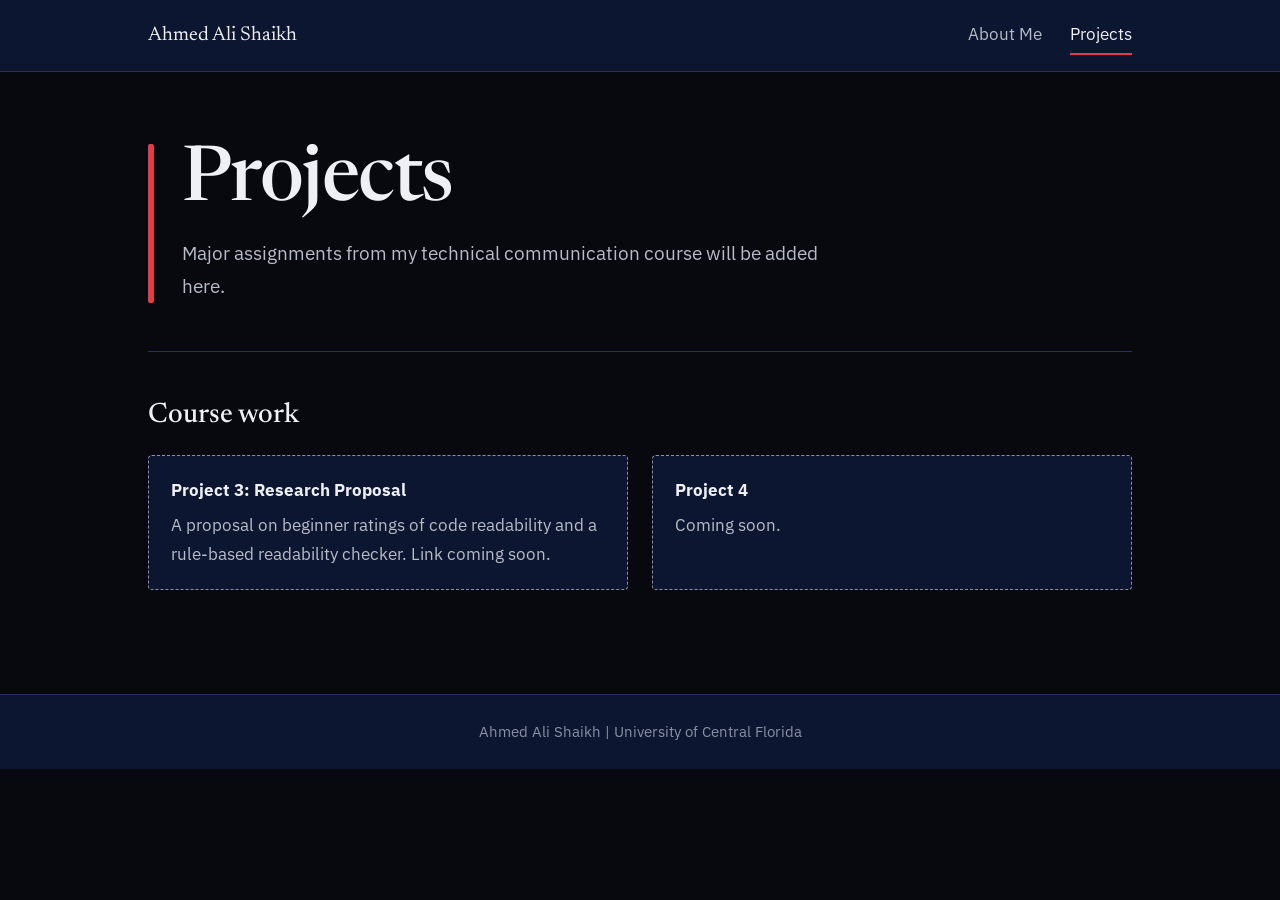
==== projects.html @ 7a678967 "Add files via upload" ====
<!doctype html>
<html lang="en">
<head>
<meta charset="utf-8">
<meta name="viewport" content="width=device-width,initial-scale=1">
<title>Ahmed Ali Shaikh | Projects</title>
<link rel="preconnect" href="https://fonts.googleapis.com">
<link rel="preconnect" href="https://fonts.gstatic.com" crossorigin>
<link href="https://fonts.googleapis.com/css2?family=IBM+Plex+Sans:wght@400;600&family=Newsreader:wght@500&display=swap" rel="stylesheet">
<link rel="stylesheet" href="style.css">
</head>
<body>
<a class="skip" href="#main">Skip to content</a>
<header class="site">
  <nav aria-label="Main">
    <a class="brand" href="index.html">Ahmed Ali Shaikh</a>
    <a class="nav" href="index.html">About Me</a>
    <a class="nav" href="projects.html" aria-current="page">Projects</a>
  </nav>
</header>
<main id="main">
  <div class="hero">
    <div class="rule" aria-hidden="true"></div>
    <div>
      <h1>Projects</h1>
      <p class="lead">Major assignments from my technical communication course will be added here.</p>
    </div>
  </div>
  <section aria-labelledby="proj">
    <h2 id="proj">Course work</h2>
    <div class="grid">
      <div class="placeholder"><h3>Project 3: Research Proposal</h3><p>A proposal on beginner ratings of code readability and a rule-based readability checker. Link coming soon.</p></div>
      <div class="placeholder"><h3>Project 4</h3><p>Coming soon.</p></div>
    </div>
  </section>
</main>
<footer>Ahmed Ali Shaikh | University of Central Florida</footer>
</body>
</html>
---- style.css ----
:root{
  --black:#07090f;
  --navy:#0d1630;
  --navy-2:#142048;
  --gray:#b7bcc8;
  --gray-dim:#8a91a3;
  --white:#eef0f5;
  --red:#e03c4b;
  --line:#26305a;
}
*{box-sizing:border-box}
html{scroll-behavior:smooth}
body{
  margin:0;background:var(--black);color:var(--gray);
  font-family:"IBM Plex Sans",system-ui,sans-serif;font-size:1.0625rem;line-height:1.7;
}
a{color:var(--white);text-decoration-color:var(--red);text-underline-offset:4px}
a:hover{color:var(--red)}
:focus-visible{outline:3px solid var(--red);outline-offset:3px}
.skip{position:absolute;left:-999px}
.skip:focus{left:1rem;top:1rem;background:var(--navy);padding:.5rem 1rem;z-index:9}

header.site{background:var(--navy);border-bottom:1px solid var(--line)}
header.site nav{max-width:64rem;margin:0 auto;padding:1rem 1.25rem;display:flex;gap:1.75rem;flex-wrap:wrap;align-items:center}
header.site .brand{font-family:"Newsreader",Georgia,serif;font-size:1.25rem;color:var(--white);text-decoration:none;margin-right:auto}
header.site a.nav{color:var(--gray);text-decoration:none;padding:.25rem 0;border-bottom:2px solid transparent}
header.site a.nav:hover{color:var(--white)}
header.site a.nav[aria-current="page"]{color:var(--white);border-bottom-color:var(--red)}

main{max-width:64rem;margin:0 auto;padding:0 1.25rem 4rem}
.hero{display:grid;grid-template-columns:auto 1fr;gap:1.75rem;padding:4.5rem 0 3rem}
.hero .rule{width:6px;background:var(--red);border-radius:2px}
h1{font-family:"Newsreader",Georgia,serif;font-weight:500;color:var(--white);font-size:clamp(2.6rem,7vw,4.75rem);line-height:1.02;margin:0 0 1rem;letter-spacing:-.02em}
.hero p.lead{font-size:1.2rem;max-width:40rem;margin:0;color:var(--gray)}
h2{font-family:"Newsreader",Georgia,serif;font-weight:500;color:var(--white);font-size:1.75rem;margin:0 0 1rem}
section{padding:2.5rem 0;border-top:1px solid var(--line)}
.prose{max-width:42rem}
.prose p{margin:0 0 1.15rem}
.grid{display:grid;grid-template-columns:repeat(auto-fit,minmax(15rem,1fr));gap:1.5rem}
.panel{background:var(--navy);border:1px solid var(--line);border-left:4px solid var(--red);padding:1.25rem 1.4rem;border-radius:4px}
.panel h3{margin:0 0 .5rem;color:var(--white);font-size:1.05rem;font-weight:600}
.panel p,.panel li{margin:0;color:var(--gray);font-size:1rem}
.panel ul{margin:0;padding-left:1.1rem}
.facts{display:grid;grid-template-columns:max-content 1fr;gap:.35rem 1.5rem;margin:0}
.facts dt{color:var(--white);font-weight:600}
.facts dd{margin:0}
.timeline{list-style:none;margin:0;padding:0;border-left:2px solid var(--line)}
.timeline li{padding:0 0 1.4rem 1.4rem;position:relative}
.timeline li::before{content:"";position:absolute;left:-7px;top:.55rem;width:12px;height:12px;border-radius:50%;background:var(--red)}
.timeline strong{color:var(--white)}
.timeline .when{display:block;color:var(--gray-dim);font-size:.95rem}
.placeholder{border:1px dashed var(--gray-dim);padding:1.25rem 1.4rem;border-radius:4px;background:var(--navy)}
.placeholder h3{margin:0 0 .4rem;color:var(--white);font-size:1.05rem}
.placeholder p{margin:0}
footer{border-top:1px solid var(--line);background:var(--navy);color:var(--gray-dim);text-align:center;padding:1.5rem 1rem;font-size:.95rem}
@media (max-width:560px){
  .hero{grid-template-columns:4px 1fr;gap:1rem;padding-top:3rem}
  .hero .rule{width:4px}
  .facts{grid-template-columns:1fr}
  .facts dd{margin-bottom:.6rem}
}
@media (prefers-reduced-motion:reduce){html{scroll-behavior:auto}}
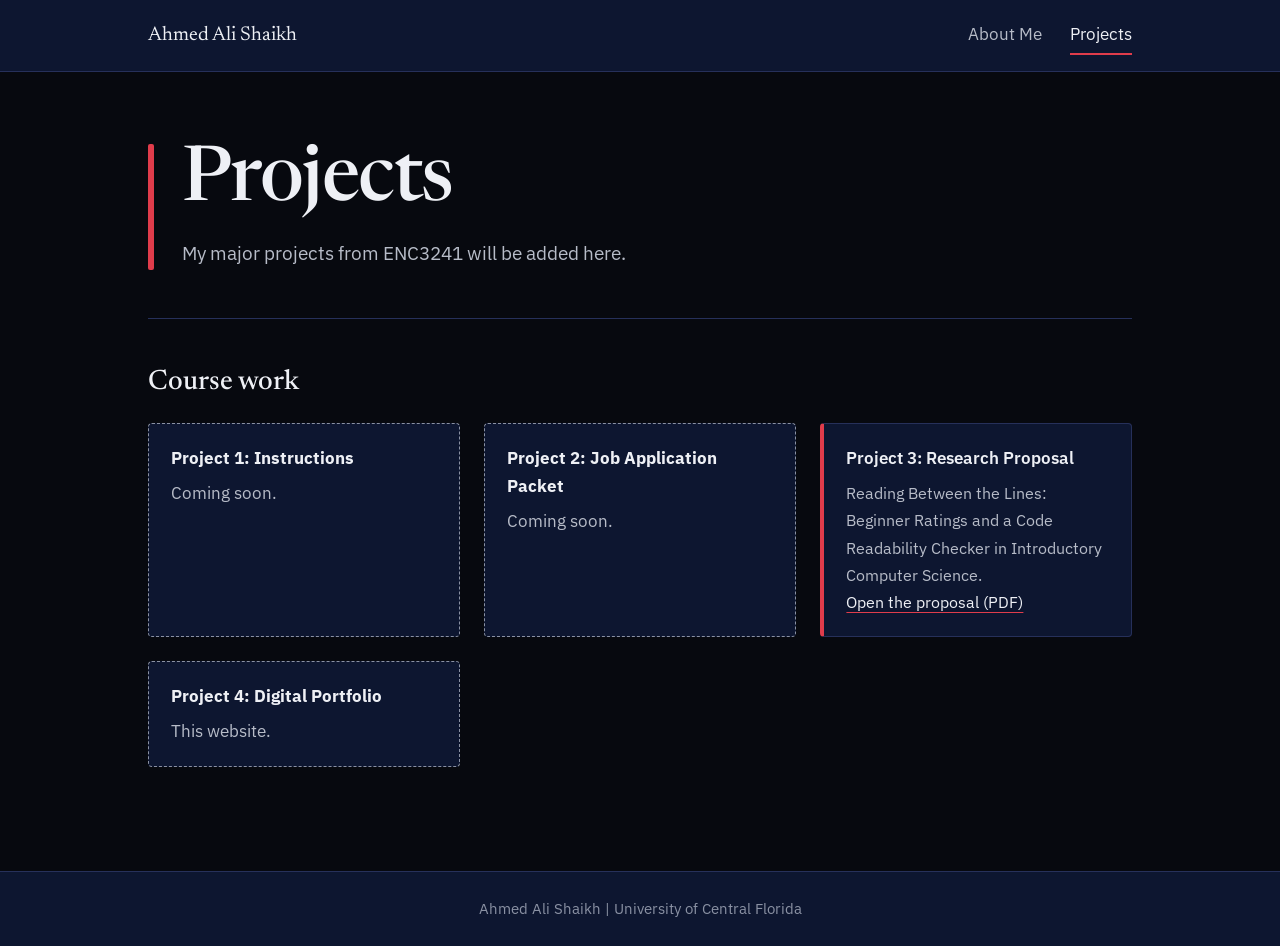
==== commit 73d4ad94: "Add files via upload" ====
--- a/projects.html
+++ b/projects.html
@@ -23,14 +23,16 @@
     <div class="rule" aria-hidden="true"></div>
     <div>
       <h1>Projects</h1>
-      <p class="lead">Major assignments from my technical communication course will be added here.</p>
+      <p class="lead">My major projects from ENC3241 will be added here.</p>
     </div>
   </div>
   <section aria-labelledby="proj">
     <h2 id="proj">Course work</h2>
     <div class="grid">
-      <div class="placeholder"><h3>Project 3: Research Proposal</h3><p>A proposal on beginner ratings of code readability and a rule-based readability checker. Link coming soon.</p></div>
-      <div class="placeholder"><h3>Project 4</h3><p>Coming soon.</p></div>
+      <div class="placeholder"><h3>Project 1: Instructions</h3><p>Coming soon.</p></div>
+      <div class="placeholder"><h3>Project 2: Job Application Packet</h3><p>Coming soon.</p></div>
+      <div class="panel"><h3>Project 3: Research Proposal</h3><p>Reading Between the Lines: Beginner Ratings and a Code Readability Checker in Introductory Computer Science.</p><p><a href="project3-proposal.pdf">Open the proposal (PDF)</a></p></div>
+      <div class="placeholder"><h3>Project 4: Digital Portfolio</h3><p>This website.</p></div>
     </div>
   </section>
 </main>
